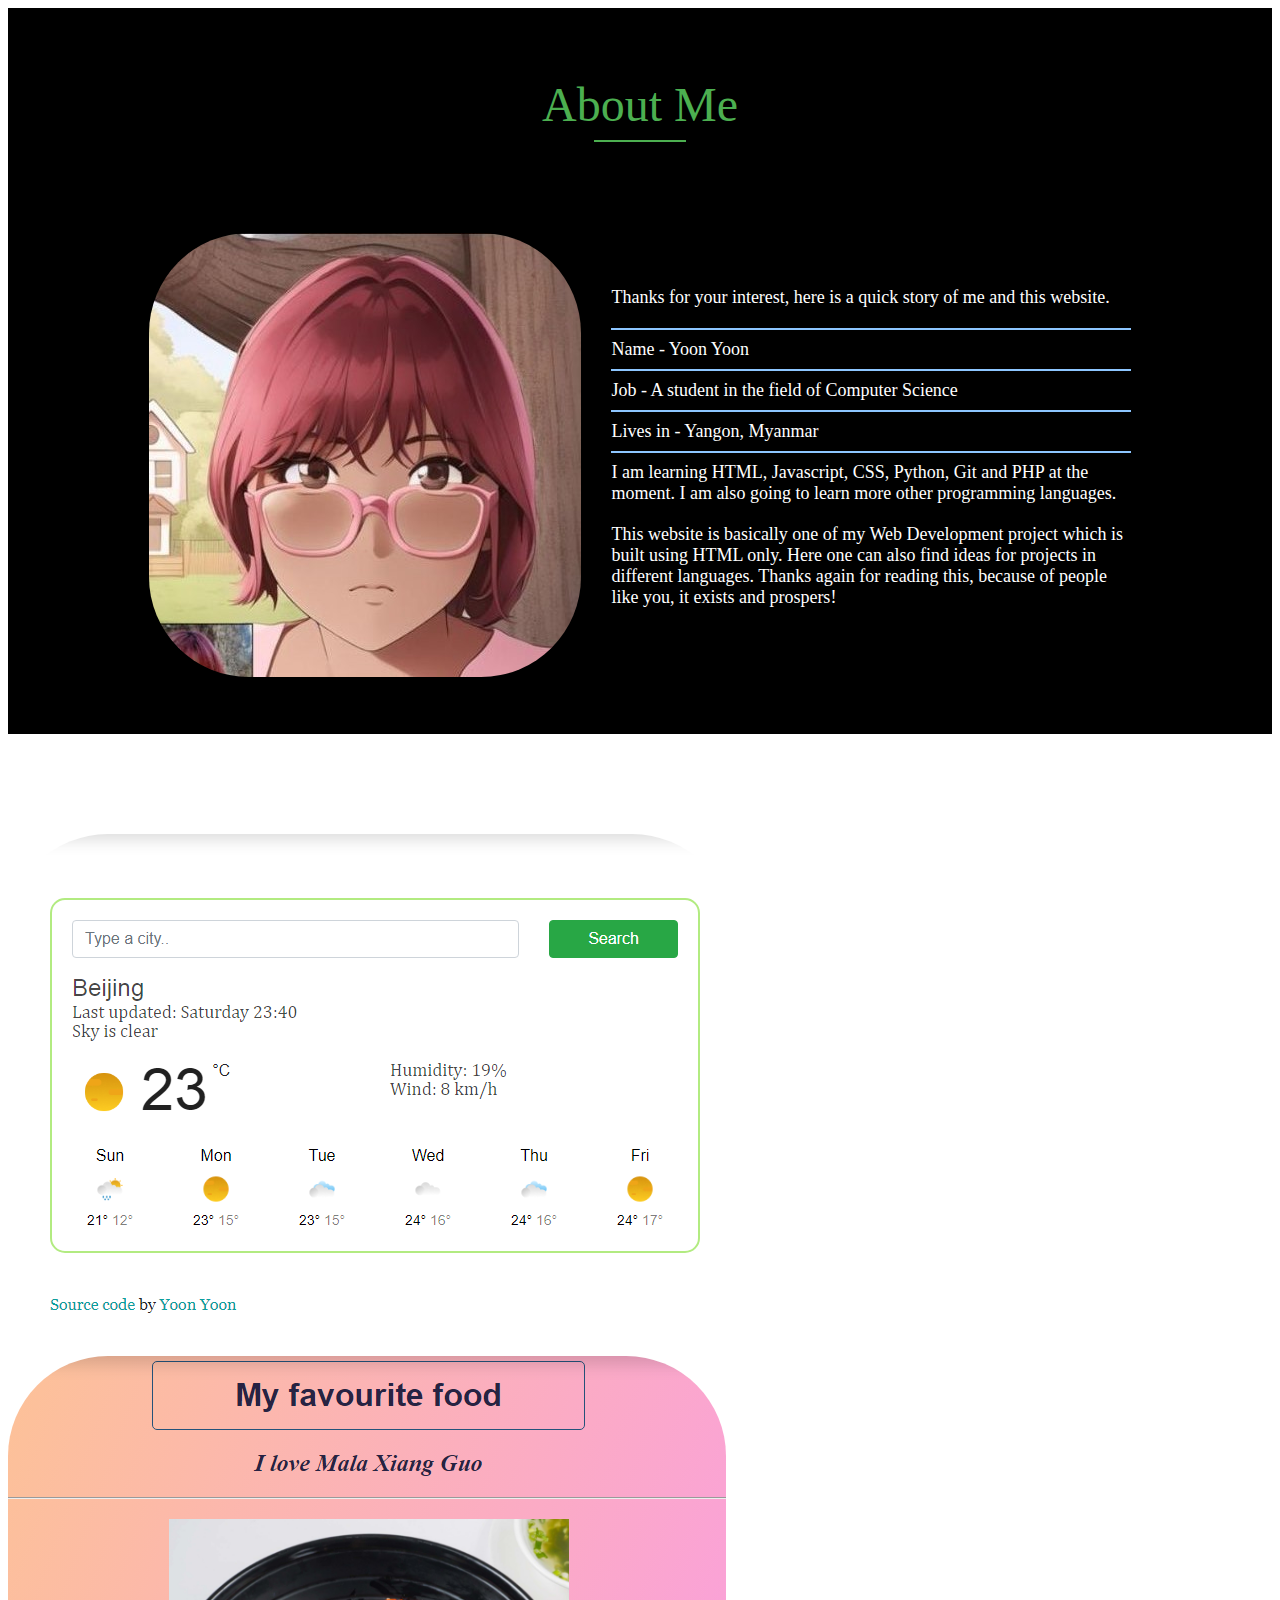
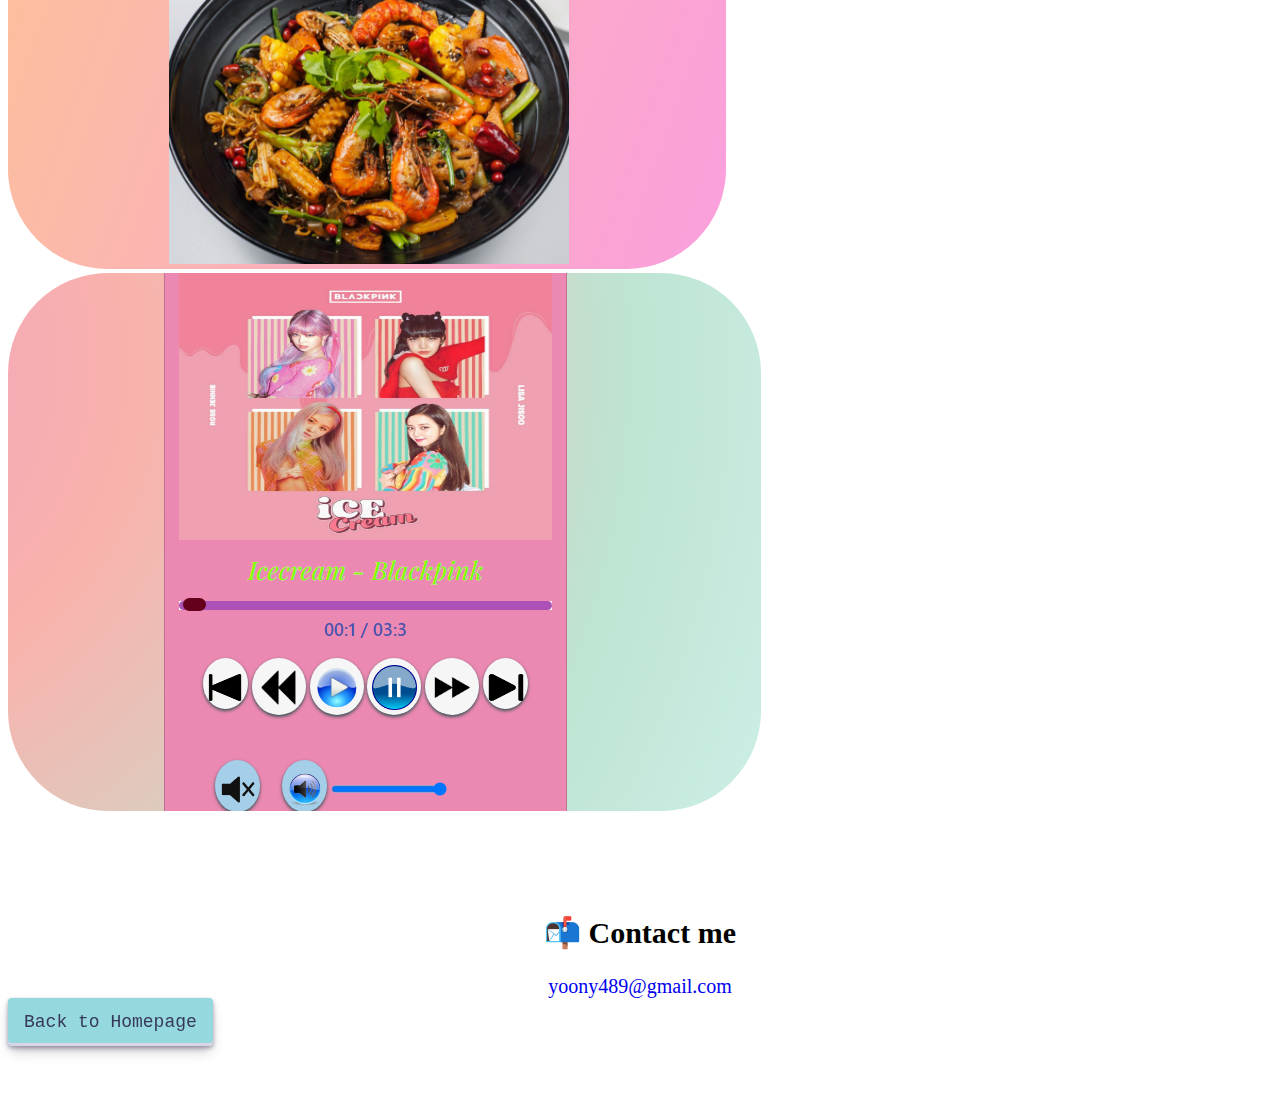
==== contact-me.html @ 040d152b "Add files via upload" ====
<!DOCTYPE html>
<html lang="en">
  <head>
    <meta charset="UTF-8" />
    <meta name="viewport" content="width=device-width, initial-scale=1.0" />
    <meta http-equiv="X-UA-Compatible" content="ie=edge" />
    <title>About me</title>
    <link rel="stylesheet" href="pages.css" />
    <link
      href="https://cdn.jsdelivr.net/npm/bootstrap@5.3.2/dist/css/bootstrap.min.css"
      rel="stylesheet"
      integrity="sha384-T3c6CoIi6uLrA9TneNEoa7RxnatzjcDSCmG1MXxSR1GAsXEV/Dwwykc2MPK8M2HN"
      crossorigin="anonymous"
    />
  </head>
  <body>
    <!-- About me -->
    <table
      id="about"
      border="0"
      width="100%"
      cellpadding="0"
      cellspacing="0"
      bgcolor="black"
    >
      <tr>
        <td>
          <table
            border="0"
            cellpadding="15"
            cellspacing="0"
            width="80%"
            align="center"
          >
            <tr>
              <td height="180" align="center" valign="middle" colspan="2">
                <font face="Verdana" size="7" color="#4CAF50"> About Me </font>
                <hr color="#4CAF50" width="90" />
              </td>
            </tr>

            <tr>
              <td width="40%">
                <img src="src/i.jpg" />
              </td>

              <td width="60%">
                <font face="Verdana" size="4" color="white">
                  Thanks for your interest, here is a quick story of me and this
                  website.
                  <hr color="black" />
                  <hr color="#8dc6ff" />
                  Name - Yoon Yoon

                  <hr color="#8dc6ff" />
                  Job - A student in the field of Computer Science
                  <hr color="#8dc6ff" />
                  Lives in - Yangon, Myanmar
                  <hr color="#8dc6ff" />

                  I am learning HTML, Javascript, CSS, Python, Git and PHP at
                  the moment. I am also going to learn more other programming
                  languages.
                  <hr color="black" />

                  This website is basically one of my Web Development project
                  which is built using HTML only. Here one can also find ideas
                  for projects in different languages. Thanks again for reading
                  this, because of people like you, it exists and prospers!
                  <hr color="black" />
                </font>
              </td>
            </tr>
          </table>
          <hr color="black" />
          <hr color="black" />
          <hr color="black" />
        </td>
      </tr>
    </table>
    <div class="container" id="photos">
      <div class="row">
        <div class="col-md-4 mb-md-5">
          <a
            class="app"
            href="https://www.shecodes.io/workshops/shecodes-plus-dec2c4ee-10b8-4152-b3b1-c6b27101302b/projects/1852324"
            target="_blank"
          >
            <img
              src="src/p1.png"
              alt="weather-app"
              class="img-fluid rounded w-100"
            />
          </a>
        </div>
        <div class="col-md-4 mb-md-5">
          <a
            class="app"
            href="https://www.shecodes.io/workshops/shecodes-basics-60e1eb47-f83e-4cae-a9e9-4aa22def5147/projects/1744604"
            target="_blank"
          >
            <img
              src="src/p2.png"
              alt="myFood-app"
              class="img-fluid rounded w-100"
            />
          </a>
        </div>
        <div class="col-md-4 mb-md-5">
          <a
            class="app"
            href="https://yhope12.github.io/playMusic/yoon.html"
            target="_blank"
          >
            <img
              src="src/p3.png"
              alt="music-app"
              class="img-fluid rounded w-100"
            />
          </a>
        </div>
      </div>
    </div>
    <footer>
      <h2 id="contact">📬 Contact me</h2>
      <a href="mailto:yoony489@gmail.com" style="text-decoration: none"
        >yoony489@gmail.com</a
      >
    </footer>
    <button
      class="button-30"
      role="button"
      onclick="window.location.href='index.html'"
    >
      Back to Homepage
    </button>
  </body>
</html>
---- pages.css ----
/* .back {
  text-align: center;
  margin-top: 30px;
  color: blue;
  font-size: 20px;
}
.back:hover {
  color: rgba(34, 196, 47, 0.863);
  text-decoration: none;
} */
h1 {
  text-align: center;
  font-size: 60px;
}
.introduction {
  display: flex;
}
.me {
  font-size: 30px;
  padding: 10px;
  border: 1px solid black;
  justify-content: center;
}
.story {
  display: flex;
}
.paragraph {
  background-color: rgb(202, 178, 193);
  padding: 20px;
  border: 1px solid salmon;
  justify-content: space-evenly;
}
footer {
  text-align: center;
  margin-top: 30px;
}
img {
  border-radius: 100px;
}
a:hover {
  color: #ec729c;
  text-decoration: none;
}
.email {
  color: blueviolet;
  font-family: Verdana, Geneva, Tahoma, sans-serif;
  font-size: 20px;
}
footer {
  font-size: 20px;
  text-align: center;
  margin-top: 30px;
}

.button-30 {
  align-items: center;
  appearance: none;
  background-color: #95d8dd;
  border-radius: 4px;
  border-width: 0;
  box-shadow: rgba(45, 35, 66, 0.4) 0 2px 4px,
    rgba(45, 35, 66, 0.3) 0 7px 13px -3px, #d6d6e7 0 -3px 0 inset;
  box-sizing: border-box;
  color: #36395a;
  cursor: pointer;
  display: inline-flex;
  font-family: "JetBrains Mono", monospace;
  height: 48px;
  justify-content: center;
  line-height: 1;
  list-style: none;
  overflow: hidden;
  padding-left: 16px;
  padding-right: 16px;
  position: relative;
  text-align: left;
  text-decoration: none;
  transition: box-shadow 0.15s, transform 0.15s;
  user-select: none;
  -webkit-user-select: none;
  touch-action: manipulation;
  white-space: nowrap;
  will-change: box-shadow, transform;
  font-size: 18px;
  margin-bottom: 40px;
}

.button-30:focus,
.app:focus {
  box-shadow: #d6d6e7 0 0 0 1.5px inset, rgba(45, 35, 66, 0.4) 0 2px 4px,
    rgba(45, 35, 66, 0.3) 0 7px 13px -3px, #d6d6e7 0 -3px 0 inset;
}

.button-30:hover,
.app:hover {
  box-shadow: rgba(45, 35, 66, 0.4) 0 4px 8px,
    rgba(45, 35, 66, 0.3) 0 7px 13px -3px, #d6d6e7 0 -3px 0 inset;
  transform: translateY(-2px);
}

.button-30:active,
.app:active {
  box-shadow: #d6d6e7 0 3px 7px inset;
  transform: translateY(2px);
}

#photos {
  margin-top: 100px;
  margin-bottom: 100px;
}
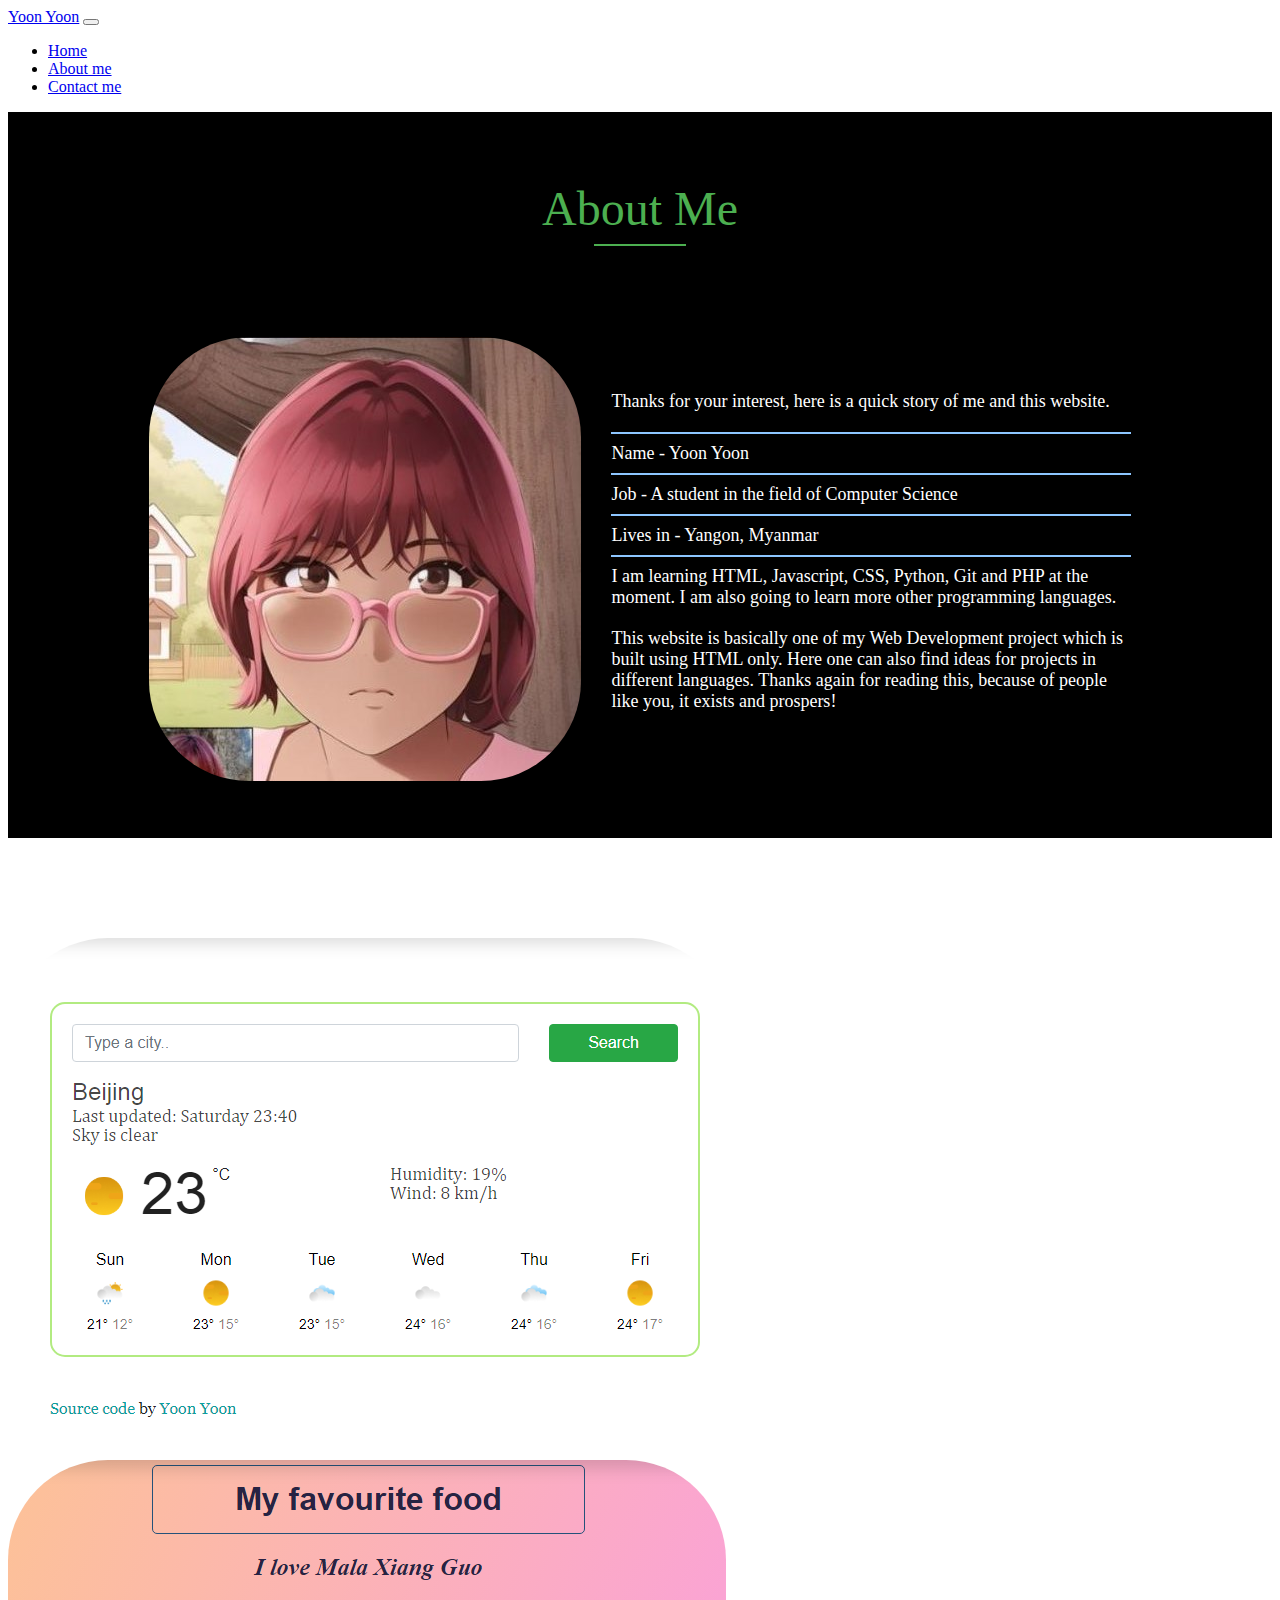
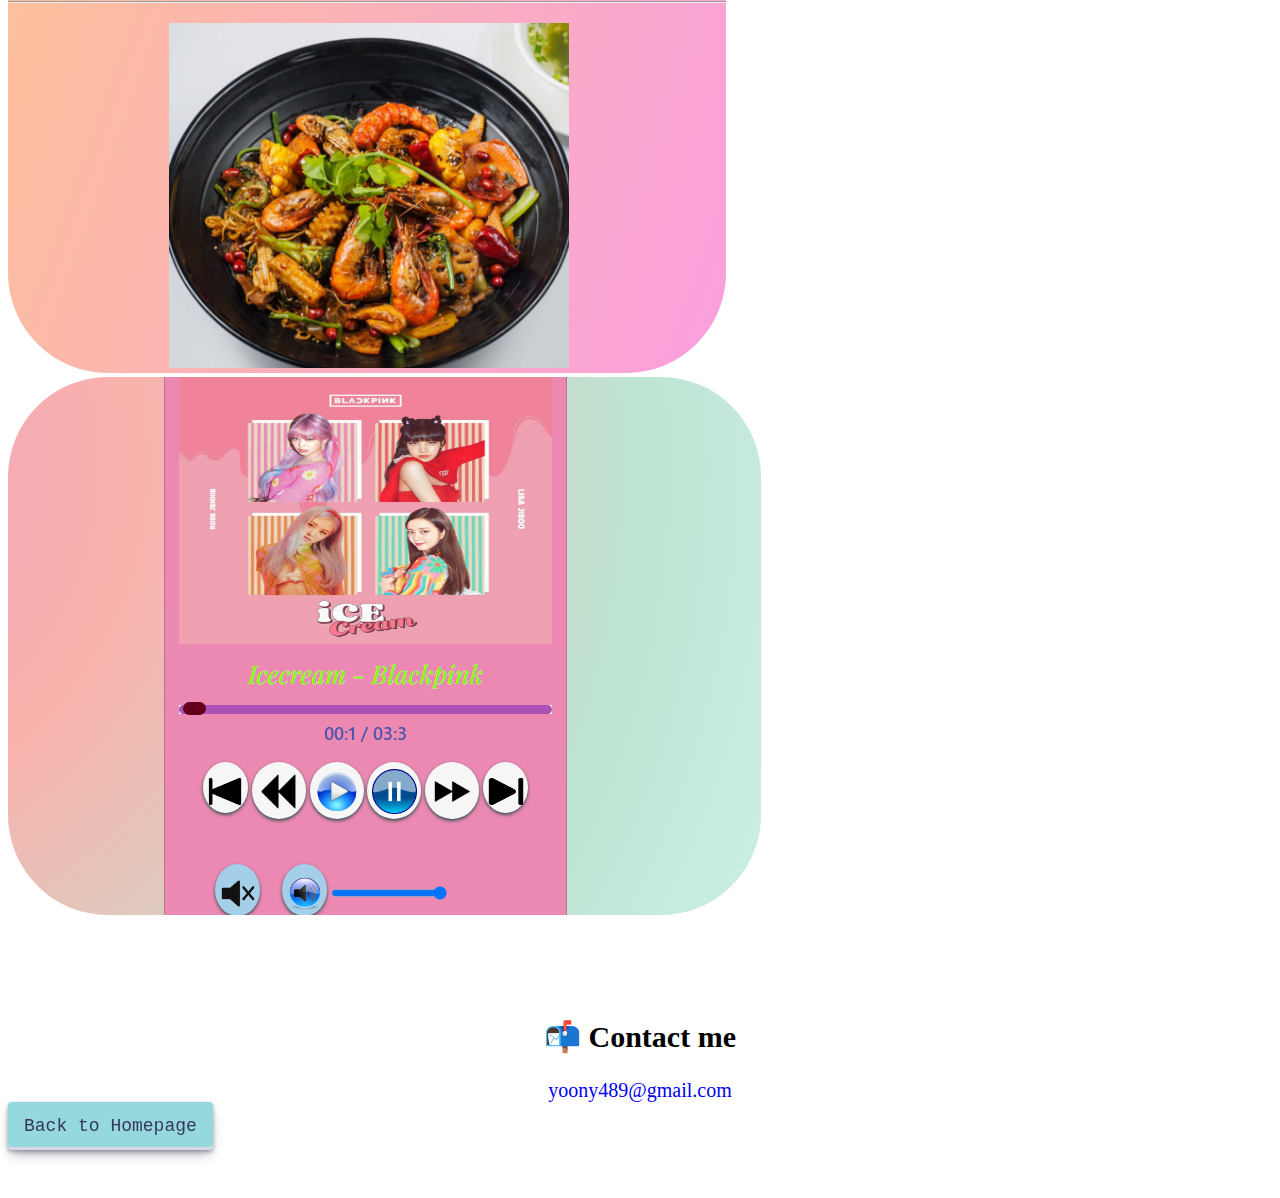
==== commit a388b29d: "Update contact-me.html" ====
--- a/contact-me.html
+++ b/contact-me.html
@@ -12,8 +12,41 @@
       integrity="sha384-T3c6CoIi6uLrA9TneNEoa7RxnatzjcDSCmG1MXxSR1GAsXEV/Dwwykc2MPK8M2HN"
       crossorigin="anonymous"
     />
+     <script
+      src="https://cdn.jsdelivr.net/npm/bootstrap@5.3.2/dist/js/bootstrap.bundle.min.js"
+      integrity="sha384-C6RzsynM9kWDrMNeT87bh95OGNyZPhcTNXj1NW7RuBCsyN/o0jlpcV8Qyq46cDfL"
+      crossorigin="anonymous"
+    ></script>
   </head>
   <body>
+     <nav class="navbar navbar-expand-lg bg-body-tertiary">
+      <div class="container-fluid">
+        <a class="navbar-brand text-info" href="#">Yoon Yoon</a>
+        <button
+          class="navbar-toggler"
+          type="button"
+          data-bs-toggle="collapse"
+          data-bs-target="#navbarSupportedContent"
+          aria-controls="navbarSupportedContent"
+          aria-expanded="false"
+          aria-label="Toggle navigation"
+        >
+          <span class="navbar-toggler-icon"></span>
+        </button>
+        <div class="collapse navbar-collapse" id="navbarSupportedContent">
+          <ul class="navbar-nav me-auto mb-2 mb-lg-0">
+            <li class="nav-item">
+              <a class="nav-link " href="index.html">Home</a>
+            </li>
+            <li class="nav-item">
+              <a class="nav-link active" aria-current="page" href="contact-me.html">About me</a>
+            </li>
+            <li>
+              <a class="nav-link" href="contact-me.html#contact">Contact me</a>
+            </li>
+        </div>
+      </div>
+    </nav>
     <!-- About me -->
     <table
       id="about"
